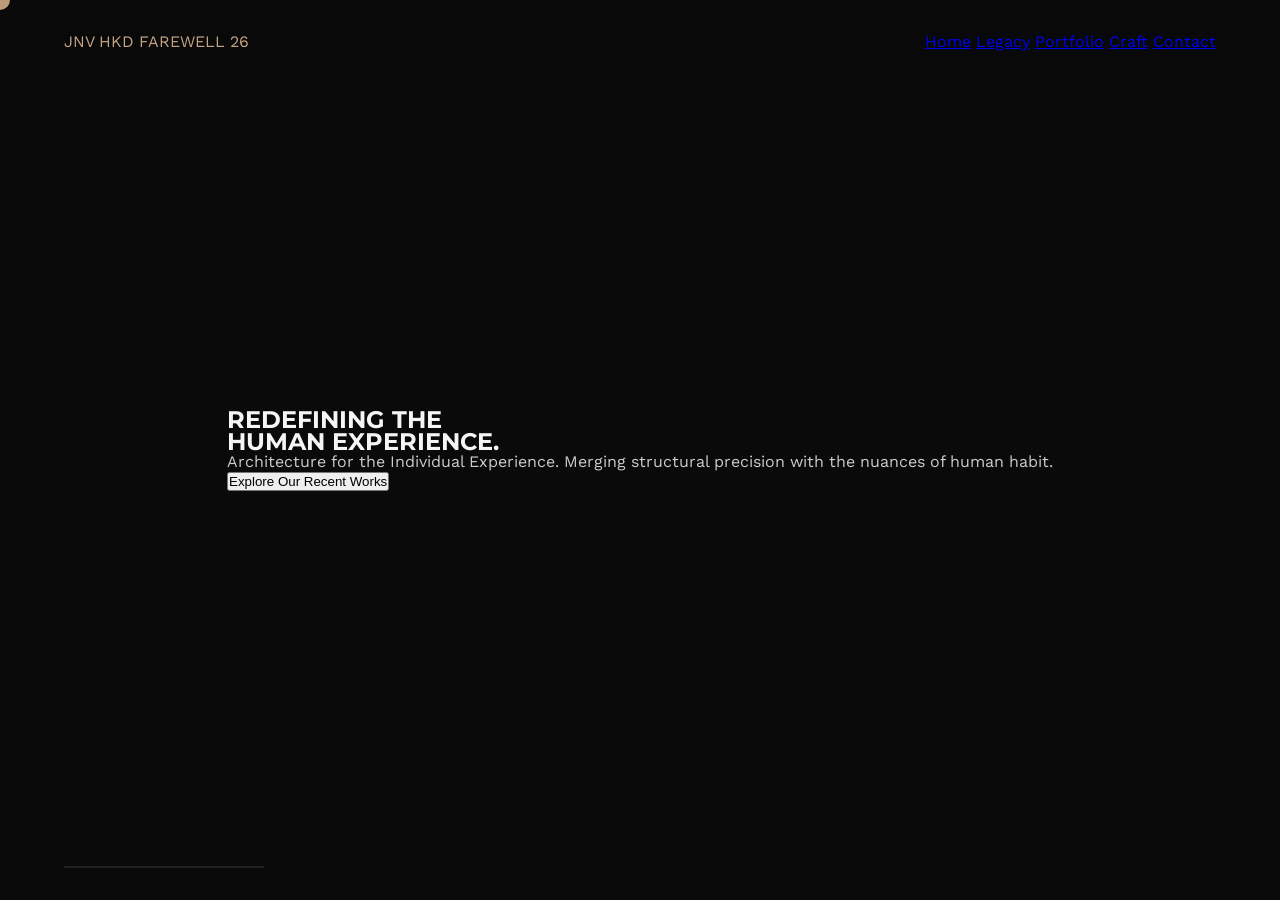
==== index.html @ 6fe00f1c "Rename landingpage.html to index.html" ====
<!DOCTYPE html>
<html lang="en">
<head>
    <meta charset="UTF-8">
    <meta name="viewport" content="width=device-width, initial-scale=1.0">
    <title>JNV HKD FAREWELL 26 | Architectural Legacy</title>
    <!-- Fonts -->
    <link rel="preconnect" href="https://fonts.googleapis.com">
    <link rel="preconnect" href="https://fonts.gstatic.com" crossorigin>
    <link href="https://fonts.googleapis.com/css2?family=Montserrat:wght@800;900&family=Work+Sans:wght@300;400;500&display=swap" rel="stylesheet">
    <script src="style.css"></script>
    <style>
        :root {
            --bg-color: #0A0A0A;
            --text-color: #F5F5F5;
            --accent-color: #C4A484;
            --accent-muted: rgba(196, 164, 132, 0.4);
        }

        * {
            margin: 0;
            padding: 0;
            box-sizing: border-box;
            cursor: none !important; /* Hide default cursor */
        }

        body {
            background-color: var(--bg-color);
            color: var(--text-color);
            font-family: 'Work Sans', sans-serif;
            overflow: hidden; /* Prevent body scroll, use container scroll */
        }

        h1, h2, h3 {
            font-family: 'Montserrat', sans-serif;
            text-transform: uppercase;
            line-height: 0.9;
        }

        /* Custom Cursor */
        #cursor {
            position: fixed;
            width: 20px;
            height: 20px;
            background: var(--accent-color);
            border-radius: 50%;
            pointer-events: none;
            z-index: 9999;
            mix-blend-mode: difference;
            transition: transform 0.2s ease, opacity 0.2s ease, border-radius 0.2s ease;
            transform: translate(-50%, -50%);
        }

        #cursor.hovered {
            transform: translate(-50%, -50%) scale(3);
            opacity: 0.5;
        }

        #cursor.plus::after {
            content: '+';
            position: absolute;
            top: 50%;
            left: 50%;
            transform: translate(-50%, -50%);
            color: white;
            font-size: 10px;
            font-family: serif;
        }

        /* Layout Container */
        .snap-container {
            display: flex;
            width: 100vw;
            height: 100vh;
            overflow-x: scroll;
            scroll-snap-type: x mandatory;
            scrollbar-width: none; /* Firefox */
            -ms-overflow-style: none;  /* IE/Edge */
        }

        .snap-container::-webkit-scrollbar {
            display: none; /* Chrome/Safari */
        }

        section {
            flex: 0 0 100vw;
            height: 100vh;
            scroll-snap-align: start;
            scroll-snap-stop: always;
            position: relative;
            display: flex;
            align-items: center;
            justify-content: center;
            padding: 4rem;
            overflow: hidden;
        }

        /* Sticky Nav */
        nav {
            position: fixed;
            top: 0;
            left: 0;
            width: 100%;
            padding: 2rem 4rem;
            z-index: 1000;
            display: flex;
            justify-content: space-between;
            align-items: center;
            backdrop-filter: blur(10px);
            background: rgba(10, 10, 10, 0.1);
            transition: background 0.3s ease;
        }

        nav.scrolled {
            background: rgba(0,0,0,0.9);
            border-bottom: 1px solid #222;
        }

        /* Hero Ken Burns */
        .hero-bg {
            position: absolute;
            top: 0;
            left: 0;
            width: 100%;
            height: 100%;
            z-index: -1;
            background: linear-gradient(rgba(10,10,10,0.7), rgba(10,10,10,0.7)), 
                        url('https://images.unsplash.com/photo-1486406146926-c627a92ad1ab?auto=format&fit=crop&q=80&w=2070') center/cover;
            animation: kenBurns 20s infinite alternate;
        }

        @keyframes kenBurns {
            0% { transform: scale(1); }
            100% { transform: scale(1.1); }
        }

        /* Gallery Parallax Styles */
        .gallery-item {
            position: relative;
            width: 30vw;
            height: 60vh;
            margin: 0 2rem;
            overflow: hidden;
            flex-shrink: 0;
        }

        .gallery-img-wrapper {
            position: absolute;
            top: 0;
            left: -20%;
            width: 140%;
            height: 100%;
            background-size: cover;
            background-position: center;
            will-change: transform;
        }

        .gallery-content {
            position: relative;
            z-index: 10;
            height: 100%;
            display: flex;
            flex-direction: column;
            justify-content: flex-end;
            padding: 2rem;
            background: linear-gradient(to top, rgba(0,0,0,0.8), transparent);
            opacity: 0;
            transform: translateY(20px);
            transition: all 0.5s ease;
        }

        .gallery-item:hover .gallery-content {
            opacity: 1;
            transform: translateY(0);
        }

        .gallery-item:hover .gallery-img-wrapper {
            filter: brightness(0.5);
        }

        /* Entrance Animations */
        .fade-slide {
            opacity: 0;
            transform: translateY(30px);
            transition: all 0.8s cubic-bezier(0.16, 1, 0.3, 1);
        }

        .fade-slide.visible {
            opacity: 1;
            transform: translateY(0);
        }

        /* Progress Bar */
        .progress-container {
            position: fixed;
            bottom: 2rem;
            left: 4rem;
            width: 200px;
            height: 2px;
            background: #222;
            z-index: 1000;
        }

        .progress-bar {
            height: 100%;
            background: var(--accent-color);
            width: 0%;
            transition: width 0.1s linear;
        }

        /* Responsive */
        @media (max-width: 768px) {
            body { overflow-y: auto; }
            .snap-container {
                flex-direction: column;
                height: auto;
                width: 100%;
                overflow-x: hidden;
                scroll-snap-type: none;
            }
            section {
                width: 100%;
                height: auto;
                min-height: 100vh;
                padding: 6rem 2rem;
            }
            .gallery-item {
                width: 100%;
                margin: 1rem 0;
            }
            nav { padding: 1rem 2rem; }
            .progress-container { display: none; }
        }

        /* Form styling */
        input, select, textarea {
            background: transparent;
            border: 1px solid #333;
            color: white;
            padding: 1rem;
            width: 100%;
            outline: none;
            transition: border-color 0.3s ease;
        }

        input:focus, select:focus, textarea:focus {
            border-color: #22c55e; /* Soft green pulse */
            box-shadow: 0 0 10px rgba(34, 197, 94, 0.1);
        }
    </style>
</head>
<body>

    <div id="cursor"></div>

    <nav id="navbar">
        <div class="text-2xl font-black tracking-tighter" style="color: var(--accent-color);">JNV HKD FAREWELL 26</div>
        <div class="hidden md:flex gap-8 uppercase text-xs tracking-widest font-medium">
            <a href="#hero" class="nav-link">Home</a>
            <a href="#philosophy" class="nav-link">Legacy</a>
            <a href="#gallery" class="nav-link">Portfolio</a>
            <a href="#services" class="nav-link">Craft</a>
            <a href="#contact" class="px-4 py-2 bg-[#F5F5F5] text-black font-bold hover:bg-[#C4A484] transition-colors nav-link">Contact</a>
        </div>
    </nav>

    <div class="progress-container">
        <div class="progress-bar" id="progressBar"></div>
    </div>

    <main class="snap-container" id="mainScroller">
        
        <!-- SECTION 1: HERO -->
        <section id="hero">
            <div class="hero-bg"></div>
            <div class="max-w-6xl w-full text-center md:text-left z-10">
                <h1 class="text-6xl md:text-9xl mb-4 fade-slide">Redefining the <br>Human Experience.</h1>
                <p class="text-lg md:text-2xl font-light max-w-2xl mb-8 fade-slide" style="color: #ccc;">
                    Architecture for the Individual Experience. Merging structural precision with the nuances of human habit.
                </p>
                <div class="fade-slide">
                    <button class="gallery-trigger group relative overflow-hidden px-10 py-4 border border-[#F5F5F5] text-[#F5F5F5] uppercase tracking-widest text-sm font-bold transition-all">
                        <span class="relative z-10 group-hover:text-black transition-colors">Explore Our Recent Works</span>
                        <div class="absolute inset-0 bg-white translate-y-full group-hover:translate-y-0 transition-transform duration-300"></div>
                    </button>
                </div>
            </div>
        </section>

        <!-- SECTION 2: PHILOSOPHY -->
        <section id="philosophy" class="bg-[#111]">
            <div class="grid grid-cols-1 md:grid-cols-2 gap-12 max-w-6xl w-full items-center">
                <div class="fade-slide">
                    <span class="text-[#C4A484] tracking-[0.3em] uppercase text-xs font-bold mb-4 block">Our Ethos</span>
                    <h2 class="text-5xl md:text-7xl mb-6">Restrained.<br>Elegant.<br>Precise.</h2>
                    <p class="text-xl leading-relaxed text-[#aaa] font-light">
                        We cater to the unique culture of our clients, creating spaces that optimize productivity and foster emotional resonance. Every line drawn is a commitment to professional integrity and expertise.
                    </p>
                </div>
                <div class="fade-slide">
                    <img src="https://images.unsplash.com/photo-1600585154340-be6161a56a0c?auto=format&fit=crop&q=80&w=1000" class="w-full grayscale hover:grayscale-0 transition-all duration-700" alt="Minimalist Architecture">
                </div>
            </div>
        </section>

        <!-- SECTION 3: PROJECT GALLERY -->
        <section id="gallery" class="flex flex-col items-start justify-center overflow-visible">
            <div class="mb-12 ml-4 md:ml-20 fade-slide">
                <h2 class="text-5xl md:text-8xl">The Proof</h2>
                <p class="text-[#C4A484] tracking-widest uppercase text-sm mt-2">Curated structural narratives</p>
            </div>
            
            <div class="flex flex-nowrap md:px-20 overflow-visible" id="parallaxGallery">
                <!-- Project Card 1 -->
                <div class="gallery-item group">
                    <div class="gallery-img-wrapper" style="background-image: url('DSC_0413.JPG');"></div>
                    <div class="gallery-content">
                        <span class="text-xs uppercase tracking-tighter mb-2">Residential</span>
                        <h3 class="text-2xl mb-4">The Obsidian Villa</h3>
                        <button class="text-left text-xs border-b border-white pb-1 w-max">VIEW PROJECT</button>
                    </div>
                </div>

                <!-- Project Card 2 -->
                <div class="gallery-item group">
                    <div class="gallery-img-wrapper" style="background-image: url('https://images.unsplash.com/photo-1497366216548-37526070297c?auto=format&fit=crop&q=80&w=1000');"></div>
                    <div class="gallery-content">
                        <span class="text-xs uppercase tracking-tighter mb-2">Commercial</span>
                        <h3 class="text-2xl mb-4">Ether Headquarters</h3>
                        <button class="text-left text-xs border-b border-white pb-1 w-max">VIEW PROJECT</button>
                    </div>
                </div>

                <!-- Project Card 3 -->
                <div class="gallery-item group">
                    <div class="gallery-img-wrapper" style="background-image: url('https://images.unsplash.com/photo-1518005020410-67bc15408221?auto=format&fit=crop&q=80&w=1000');"></div>
                    <div class="gallery-content">
                        <span class="text-xs uppercase tracking-tighter mb-2">Institutional</span>
                        <h3 class="text-2xl mb-4">Monolith Academy</h3>
                        <button class="text-left text-xs border-b border-white pb-1 w-max">VIEW PROJECT</button>
                    </div>
                </div>
            </div>
        </section>

        <!-- SECTION 4: SERVICES -->
        <section id="services" class="bg-[#050505]">
            <div class="max-w-6xl w-full">
                <div class="text-center mb-16 fade-slide">
                    <h2 class="text-5xl md:text-8xl mb-4">Luxuriously Practical</h2>
                    <p class="text-[#C4A484] tracking-[0.5em] uppercase text-sm">Our Core Competencies</p>
                </div>

                <div class="grid grid-cols-1 md:grid-cols-3 gap-1 px-4 fade-slide">
                    <div class="p-12 border border-[#222] hover:bg-[#111] transition-colors group">
                        <div class="text-[#C4A484] text-4xl mb-6">01</div>
                        <h3 class="text-xl mb-4">Architectural Planning</h3>
                        <p class="text-[#888] text-sm leading-relaxed">Systematic blueprinting merging aesthetic vision with functional feasibility and environmental harmony.</p>
                    </div>
                    <div class="p-12 border border-[#222] hover:bg-[#111] transition-colors group">
                        <div class="text-[#C4A484] text-4xl mb-6">02</div>
                        <h3 class="text-xl mb-4">Interior Styling</h3>
                        <p class="text-[#888] text-sm leading-relaxed">Curation of textures, light, and furniture to create an atmosphere that speaks to the individual human habit.</p>
                    </div>
                    <div class="p-12 border border-[#222] hover:bg-[#111] transition-colors group">
                        <div class="text-[#C4A484] text-4xl mb-6">03</div>
                        <h3 class="text-xl mb-4">Project Management</h3>
                        <p class="text-[#888] text-sm leading-relaxed">End-to-end oversight ensuring structural integrity, budget adherence, and timely delivery of excellence.</p>
                    </div>
                </div>

                <!-- Social Proof Bar -->
                <div class="mt-20 border-t border-[#222] pt-12 flex flex-wrap justify-center gap-12 opacity-30 fade-slide">
                    <span class="text-xs font-bold tracking-widest grayscale hover:grayscale-0 cursor-pointer">BUILDER DIGEST</span>
                    <span class="text-xs font-bold tracking-widest grayscale hover:grayscale-0 cursor-pointer">RIBA GOLD</span>
                    <span class="text-xs font-bold tracking-widest grayscale hover:grayscale-0 cursor-pointer">ARCH DAILY</span>
                    <span class="text-xs font-bold tracking-widest grayscale hover:grayscale-0 cursor-pointer">PREMIUM 500</span>
                </div>
            </div>
        </section>

        <!-- SECTION 5: CONTACT -->
        <section id="contact">
            <div class="grid grid-cols-1 md:grid-cols-2 gap-16 max-w-6xl w-full">
                <div class="fade-slide">
                    <h2 class="text-6xl md:text-8xl mb-6">Start Your Journey.</h2>
                    <p class="text-[#888] mb-12">Trusted by 12,000+ homeowners and developers worldwide. Our consultation process begins with understanding your unique lifestyle.</p>
                    
                    <div class="flex flex-col gap-4 text-sm font-medium">
                        <div class="flex items-center gap-4">
                            <span class="w-10 h-10 flex items-center justify-center border border-[#222] text-[#C4A484]">E</span>
                            legacy@farewell26.com
                        </div>
                        <div class="flex items-center gap-4">
                            <span class="w-10 h-10 flex items-center justify-center border border-[#222] text-[#C4A484]">L</span>
                            +1 (555) 26-LEGACY
                        </div>
                    </div>
                </div>

                <div class="bg-[#111] p-8 md:p-12 fade-slide">
                    <form class="flex flex-col gap-6">
                        <div class="grid grid-cols-2 gap-4">
                            <input type="text" placeholder="FULL NAME" required>
                            <select required>
                                <option value="" disabled selected>PROJECT TYPE</option>
                                <option>Residential</option>
                                <option>Commercial</option>
                                <option>Institutional</option>
                            </select>
                        </div>
                        <div class="grid grid-cols-2 gap-4">
                            <input type="text" placeholder="BUDGET (USD)">
                            <input type="text" placeholder="TIMELINE">
                        </div>
                        <textarea rows="4" placeholder="BRIEF DESCRIPTION OF YOUR VISION"></textarea>
                        <button type="submit" class="w-full bg-[#C4A484] text-black font-black py-4 uppercase tracking-[0.3em] hover:bg-[#F5F5F5] transition-colors">
                            Initialize Project
                        </button>
                    </form>
                </div>
            </div>
        </section>
    </main>

    <script>
        // --- 1. Custom Cursor Logic ---
        const cursor = document.getElementById('cursor');
        const links = document.querySelectorAll('.nav-link, button, input, select, textarea, .gallery-item');

        window.addEventListener('mousemove', (e) => {
            cursor.style.left = e.clientX + 'px';
            cursor.style.top = e.clientY + 'px';
        });

        links.forEach(link => {
            link.addEventListener('mouseenter', () => {
                cursor.classList.add('hovered');
                if (link.classList.contains('gallery-item')) {
                    cursor.classList.add('plus');
                }
            });
            link.addEventListener('mouseleave', () => {
                cursor.classList.remove('hovered');
                cursor.classList.remove('plus');
            });
        });

        // --- 2. Horizontal Scroll Parallax & Progress ---
        const scroller = document.getElementById('mainScroller');
        const progressBar = document.getElementById('progressBar');
        const nav = document.getElementById('navbar');
        const galleryItems = document.querySelectorAll('.gallery-item');

        scroller.addEventListener('scroll', () => {
            const scrollLeft = scroller.scrollLeft;
            const maxScroll = scroller.scrollWidth - window.innerWidth;
            const progress = (scrollLeft / maxScroll) * 100;
            
            progressBar.style.width = progress + '%';

            // Nav background transition
            if (scrollLeft > 50) {
                nav.classList.add('scrolled');
            } else {
                nav.classList.remove('scrolled');
            }

            // Parallax for gallery images
            galleryItems.forEach(item => {
                const wrapper = item.querySelector('.gallery-img-wrapper');
                const itemRect = item.getBoundingClientRect();
                const containerRect = scroller.getBoundingClientRect();
                
                // Calculate position relative to viewport
                const relativeX = itemRect.left - containerRect.left;
                // Move the background image slightly slower than foreground
                const moveX = relativeX * 0.15; 
                wrapper.style.transform = `translateX(${moveX}px)`;
            });
        });

        // --- 3. Intersection Observer for Animations ---
        const observerOptions = {
            threshold: 0.2
        };

        const revealObserver = new IntersectionObserver((entries) => {
            entries.forEach(entry => {
                if (entry.isIntersecting) {
                    entry.target.classList.add('visible');
                }
            });
        }, observerOptions);

        document.querySelectorAll('.fade-slide').forEach(el => {
            revealObserver.observe(el);
        });

        // CTA Scroll trigger
        document.querySelector('.gallery-trigger').addEventListener('click', () => {
            document.getElementById('gallery').scrollIntoView({ behavior: 'smooth' });
        });

        // Mobile Fix: Remove snap on small screens if scroller layout changes
        const checkMobile = () => {
            if (window.innerWidth < 768) {
                scroller.style.overflowX = 'hidden';
                scroller.style.overflowY = 'auto';
            } else {
                scroller.style.overflowX = 'scroll';
                scroller.style.overflowY = 'hidden';
            }
        };

        window.addEventListener('resize', checkMobile);
        checkMobile();

        // Form feedback mock
        document.querySelector('form').addEventListener('submit', (e) => {
            e.preventDefault();
            const btn = e.target.querySelector('button');
            const originalText = btn.innerText;
            btn.innerText = "PROJECT INITIALIZED ✓";
            btn.style.backgroundColor = "#22c55e";
            setTimeout(() => {
                btn.innerText = originalText;
                btn.style.backgroundColor = "";
                e.target.reset();
            }, 3000);
        });

    </script>
</body>
</html>
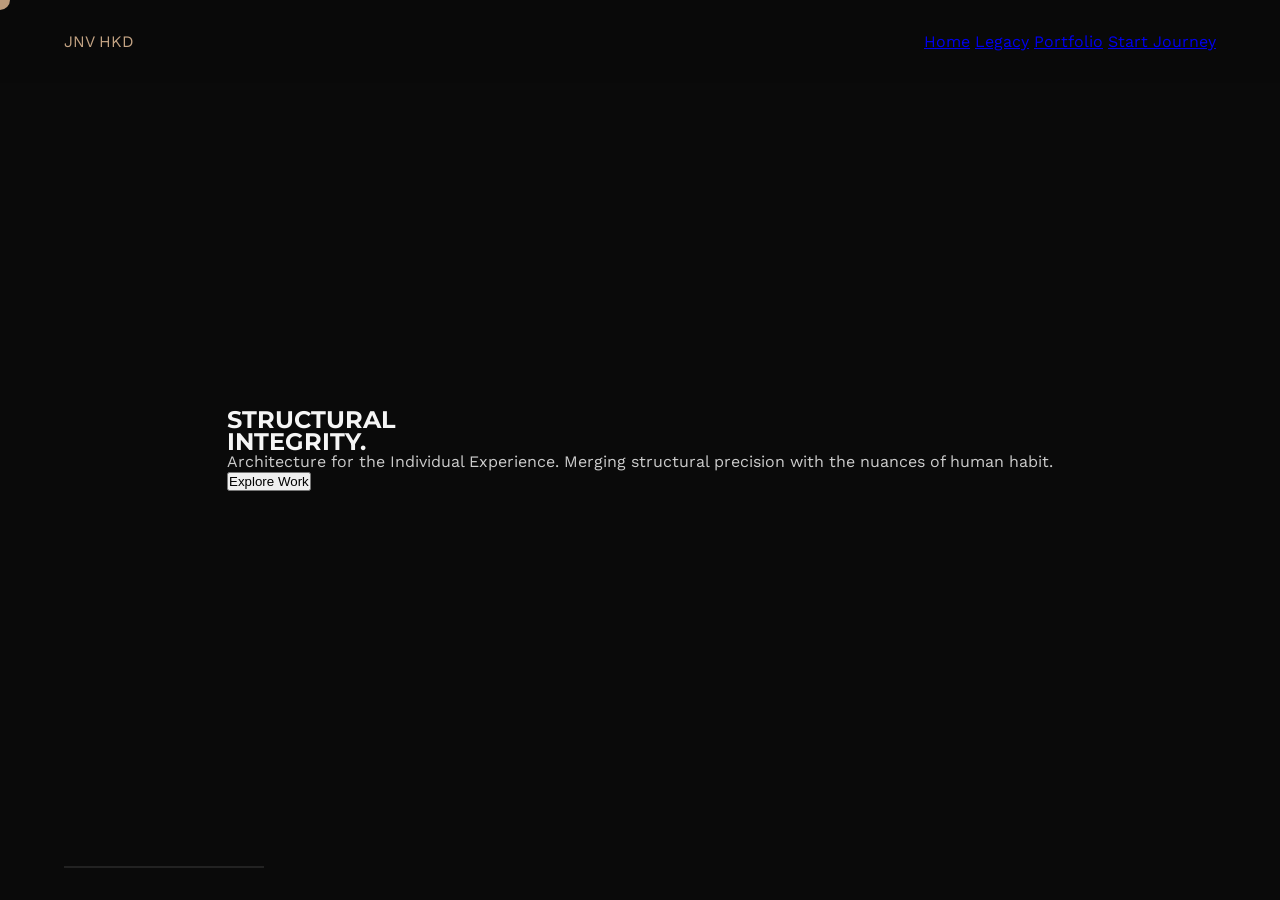
==== commit 9708ac4c: "Update index.html" ====
--- a/index.html
+++ b/index.html
@@ -8,7 +8,8 @@
     <link rel="preconnect" href="https://fonts.googleapis.com">
     <link rel="preconnect" href="https://fonts.gstatic.com" crossorigin>
     <link href="https://fonts.googleapis.com/css2?family=Montserrat:wght@800;900&family=Work+Sans:wght@300;400;500&display=swap" rel="stylesheet">
-    <script src="style.css"></script>
+    <!-- Tailwind for utility layout -->
+    <script src="https://cdn.tailwindcss.com"></script>
     <style>
         :root {
             --bg-color: #0A0A0A;
@@ -21,14 +22,14 @@
             margin: 0;
             padding: 0;
             box-sizing: border-box;
-            cursor: none !important; /* Hide default cursor */
+            cursor: none !important; 
         }
 
         body {
             background-color: var(--bg-color);
             color: var(--text-color);
             font-family: 'Work Sans', sans-serif;
-            overflow: hidden; /* Prevent body scroll, use container scroll */
+            overflow: hidden; 
         }
 
         h1, h2, h3 {
@@ -67,19 +68,19 @@
             font-family: serif;
         }
 
-        /* Layout Container */
+        /* Snap Container */
         .snap-container {
             display: flex;
             width: 100vw;
             height: 100vh;
             overflow-x: scroll;
             scroll-snap-type: x mandatory;
-            scrollbar-width: none; /* Firefox */
-            -ms-overflow-style: none;  /* IE/Edge */
+            scrollbar-width: none;
+            -ms-overflow-style: none;
         }
 
         .snap-container::-webkit-scrollbar {
-            display: none; /* Chrome/Safari */
+            display: none;
         }
 
         section {
@@ -95,7 +96,6 @@
             overflow: hidden;
         }
 
-        /* Sticky Nav */
         nav {
             position: fixed;
             top: 0;
@@ -116,7 +116,6 @@
             border-bottom: 1px solid #222;
         }
 
-        /* Hero Ken Burns */
         .hero-bg {
             position: absolute;
             top: 0;
@@ -134,7 +133,6 @@
             100% { transform: scale(1.1); }
         }
 
-        /* Gallery Parallax Styles */
         .gallery-item {
             position: relative;
             width: 30vw;
@@ -174,11 +172,6 @@
             transform: translateY(0);
         }
 
-        .gallery-item:hover .gallery-img-wrapper {
-            filter: brightness(0.5);
-        }
-
-        /* Entrance Animations */
         .fade-slide {
             opacity: 0;
             transform: translateY(30px);
@@ -190,7 +183,6 @@
             transform: translateY(0);
         }
 
-        /* Progress Bar */
         .progress-container {
             position: fixed;
             bottom: 2rem;
@@ -205,10 +197,8 @@
             height: 100%;
             background: var(--accent-color);
             width: 0%;
-            transition: width 0.1s linear;
-        }
-
-        /* Responsive */
+        }
+
         @media (max-width: 768px) {
             body { overflow-y: auto; }
             .snap-container {
@@ -232,7 +222,6 @@
             .progress-container { display: none; }
         }
 
-        /* Form styling */
         input, select, textarea {
             background: transparent;
             border: 1px solid #333;
@@ -244,7 +233,7 @@
         }
 
         input:focus, select:focus, textarea:focus {
-            border-color: #22c55e; /* Soft green pulse */
+            border-color: #22c55e;
             box-shadow: 0 0 10px rgba(34, 197, 94, 0.1);
         }
     </style>
@@ -254,13 +243,12 @@
     <div id="cursor"></div>
 
     <nav id="navbar">
-        <div class="text-2xl font-black tracking-tighter" style="color: var(--accent-color);">JNV HKD FAREWELL 26</div>
+        <div class="text-2xl font-black tracking-tighter" style="color: var(--accent-color);">JNV HKD</div>
         <div class="hidden md:flex gap-8 uppercase text-xs tracking-widest font-medium">
             <a href="#hero" class="nav-link">Home</a>
             <a href="#philosophy" class="nav-link">Legacy</a>
             <a href="#gallery" class="nav-link">Portfolio</a>
-            <a href="#services" class="nav-link">Craft</a>
-            <a href="#contact" class="px-4 py-2 bg-[#F5F5F5] text-black font-bold hover:bg-[#C4A484] transition-colors nav-link">Contact</a>
+            <a href="#contact" class="px-4 py-2 bg-[#F5F5F5] text-black font-bold hover:bg-[#C4A484] transition-colors nav-link">Start Journey</a>
         </div>
     </nav>
 
@@ -270,152 +258,77 @@
 
     <main class="snap-container" id="mainScroller">
         
-        <!-- SECTION 1: HERO -->
         <section id="hero">
             <div class="hero-bg"></div>
             <div class="max-w-6xl w-full text-center md:text-left z-10">
-                <h1 class="text-6xl md:text-9xl mb-4 fade-slide">Redefining the <br>Human Experience.</h1>
+                <h1 class="text-6xl md:text-9xl mb-4 fade-slide">Structural<br>Integrity.</h1>
                 <p class="text-lg md:text-2xl font-light max-w-2xl mb-8 fade-slide" style="color: #ccc;">
                     Architecture for the Individual Experience. Merging structural precision with the nuances of human habit.
                 </p>
                 <div class="fade-slide">
-                    <button class="gallery-trigger group relative overflow-hidden px-10 py-4 border border-[#F5F5F5] text-[#F5F5F5] uppercase tracking-widest text-sm font-bold transition-all">
-                        <span class="relative z-10 group-hover:text-black transition-colors">Explore Our Recent Works</span>
+                    <button id="cta-explore" class="group relative overflow-hidden px-10 py-4 border border-[#F5F5F5] text-[#F5F5F5] uppercase tracking-widest text-sm font-bold transition-all">
+                        <span class="relative z-10 group-hover:text-black transition-colors">Explore Work</span>
                         <div class="absolute inset-0 bg-white translate-y-full group-hover:translate-y-0 transition-transform duration-300"></div>
                     </button>
                 </div>
             </div>
         </section>
 
-        <!-- SECTION 2: PHILOSOPHY -->
         <section id="philosophy" class="bg-[#111]">
             <div class="grid grid-cols-1 md:grid-cols-2 gap-12 max-w-6xl w-full items-center">
                 <div class="fade-slide">
-                    <span class="text-[#C4A484] tracking-[0.3em] uppercase text-xs font-bold mb-4 block">Our Ethos</span>
-                    <h2 class="text-5xl md:text-7xl mb-6">Restrained.<br>Elegant.<br>Precise.</h2>
+                    <span class="text-[#C4A484] tracking-[0.3em] uppercase text-xs font-bold mb-4 block">Philosophy</span>
+                    <h2 class="text-5xl md:text-7xl mb-6">Elegant.<br>Precise.</h2>
                     <p class="text-xl leading-relaxed text-[#aaa] font-light">
-                        We cater to the unique culture of our clients, creating spaces that optimize productivity and foster emotional resonance. Every line drawn is a commitment to professional integrity and expertise.
+                        We optimize productivity through space. Our firm caters to the client’s unique culture, ensuring professional integrity in every square foot.
                     </p>
                 </div>
                 <div class="fade-slide">
-                    <img src="https://images.unsplash.com/photo-1600585154340-be6161a56a0c?auto=format&fit=crop&q=80&w=1000" class="w-full grayscale hover:grayscale-0 transition-all duration-700" alt="Minimalist Architecture">
+                    <img src="https://images.unsplash.com/photo-1600585154340-be6161a56a0c?auto=format&fit=crop&q=80&w=1000" class="w-full grayscale" alt="Architecture">
                 </div>
             </div>
         </section>
 
-        <!-- SECTION 3: PROJECT GALLERY -->
-        <section id="gallery" class="flex flex-col items-start justify-center overflow-visible">
+        <section id="gallery" class="flex flex-col items-start justify-center">
             <div class="mb-12 ml-4 md:ml-20 fade-slide">
                 <h2 class="text-5xl md:text-8xl">The Proof</h2>
-                <p class="text-[#C4A484] tracking-widest uppercase text-sm mt-2">Curated structural narratives</p>
             </div>
             
-            <div class="flex flex-nowrap md:px-20 overflow-visible" id="parallaxGallery">
-                <!-- Project Card 1 -->
+            <div class="flex flex-nowrap md:px-20" id="parallaxGallery">
                 <div class="gallery-item group">
-                    <div class="gallery-img-wrapper" style="background-image: url('DSC_0413.JPG');"></div>
+                    <div class="gallery-img-wrapper" style="background-image: url('https://images.unsplash.com/photo-1512917774080-9991f1c4c750?auto=format&fit=crop&q=80&w=1000');"></div>
                     <div class="gallery-content">
-                        <span class="text-xs uppercase tracking-tighter mb-2">Residential</span>
-                        <h3 class="text-2xl mb-4">The Obsidian Villa</h3>
-                        <button class="text-left text-xs border-b border-white pb-1 w-max">VIEW PROJECT</button>
+                        <h3 class="text-2xl">Residential</h3>
                     </div>
                 </div>
-
-                <!-- Project Card 2 -->
                 <div class="gallery-item group">
                     <div class="gallery-img-wrapper" style="background-image: url('https://images.unsplash.com/photo-1497366216548-37526070297c?auto=format&fit=crop&q=80&w=1000');"></div>
                     <div class="gallery-content">
-                        <span class="text-xs uppercase tracking-tighter mb-2">Commercial</span>
-                        <h3 class="text-2xl mb-4">Ether Headquarters</h3>
-                        <button class="text-left text-xs border-b border-white pb-1 w-max">VIEW PROJECT</button>
+                        <h3 class="text-2xl">Commercial</h3>
                     </div>
                 </div>
-
-                <!-- Project Card 3 -->
-                <div class="gallery-item group">
-                    <div class="gallery-img-wrapper" style="background-image: url('https://images.unsplash.com/photo-1518005020410-67bc15408221?auto=format&fit=crop&q=80&w=1000');"></div>
-                    <div class="gallery-content">
-                        <span class="text-xs uppercase tracking-tighter mb-2">Institutional</span>
-                        <h3 class="text-2xl mb-4">Monolith Academy</h3>
-                        <button class="text-left text-xs border-b border-white pb-1 w-max">VIEW PROJECT</button>
-                    </div>
-                </div>
             </div>
         </section>
 
-        <!-- SECTION 4: SERVICES -->
-        <section id="services" class="bg-[#050505]">
-            <div class="max-w-6xl w-full">
-                <div class="text-center mb-16 fade-slide">
-                    <h2 class="text-5xl md:text-8xl mb-4">Luxuriously Practical</h2>
-                    <p class="text-[#C4A484] tracking-[0.5em] uppercase text-sm">Our Core Competencies</p>
-                </div>
-
-                <div class="grid grid-cols-1 md:grid-cols-3 gap-1 px-4 fade-slide">
-                    <div class="p-12 border border-[#222] hover:bg-[#111] transition-colors group">
-                        <div class="text-[#C4A484] text-4xl mb-6">01</div>
-                        <h3 class="text-xl mb-4">Architectural Planning</h3>
-                        <p class="text-[#888] text-sm leading-relaxed">Systematic blueprinting merging aesthetic vision with functional feasibility and environmental harmony.</p>
-                    </div>
-                    <div class="p-12 border border-[#222] hover:bg-[#111] transition-colors group">
-                        <div class="text-[#C4A484] text-4xl mb-6">02</div>
-                        <h3 class="text-xl mb-4">Interior Styling</h3>
-                        <p class="text-[#888] text-sm leading-relaxed">Curation of textures, light, and furniture to create an atmosphere that speaks to the individual human habit.</p>
-                    </div>
-                    <div class="p-12 border border-[#222] hover:bg-[#111] transition-colors group">
-                        <div class="text-[#C4A484] text-4xl mb-6">03</div>
-                        <h3 class="text-xl mb-4">Project Management</h3>
-                        <p class="text-[#888] text-sm leading-relaxed">End-to-end oversight ensuring structural integrity, budget adherence, and timely delivery of excellence.</p>
-                    </div>
-                </div>
-
-                <!-- Social Proof Bar -->
-                <div class="mt-20 border-t border-[#222] pt-12 flex flex-wrap justify-center gap-12 opacity-30 fade-slide">
-                    <span class="text-xs font-bold tracking-widest grayscale hover:grayscale-0 cursor-pointer">BUILDER DIGEST</span>
-                    <span class="text-xs font-bold tracking-widest grayscale hover:grayscale-0 cursor-pointer">RIBA GOLD</span>
-                    <span class="text-xs font-bold tracking-widest grayscale hover:grayscale-0 cursor-pointer">ARCH DAILY</span>
-                    <span class="text-xs font-bold tracking-widest grayscale hover:grayscale-0 cursor-pointer">PREMIUM 500</span>
-                </div>
-            </div>
-        </section>
-
-        <!-- SECTION 5: CONTACT -->
         <section id="contact">
             <div class="grid grid-cols-1 md:grid-cols-2 gap-16 max-w-6xl w-full">
                 <div class="fade-slide">
-                    <h2 class="text-6xl md:text-8xl mb-6">Start Your Journey.</h2>
-                    <p class="text-[#888] mb-12">Trusted by 12,000+ homeowners and developers worldwide. Our consultation process begins with understanding your unique lifestyle.</p>
-                    
-                    <div class="flex flex-col gap-4 text-sm font-medium">
-                        <div class="flex items-center gap-4">
-                            <span class="w-10 h-10 flex items-center justify-center border border-[#222] text-[#C4A484]">E</span>
-                            legacy@farewell26.com
-                        </div>
-                        <div class="flex items-center gap-4">
-                            <span class="w-10 h-10 flex items-center justify-center border border-[#222] text-[#C4A484]">L</span>
-                            +1 (555) 26-LEGACY
-                        </div>
-                    </div>
+                    <h2 class="text-6xl md:text-8xl mb-6">Start.</h2>
+                    <p class="text-[#888] mb-12">Trusted by 12,000+ developers worldwide.</p>
                 </div>
 
                 <div class="bg-[#111] p-8 md:p-12 fade-slide">
-                    <form class="flex flex-col gap-6">
-                        <div class="grid grid-cols-2 gap-4">
-                            <input type="text" placeholder="FULL NAME" required>
-                            <select required>
-                                <option value="" disabled selected>PROJECT TYPE</option>
-                                <option>Residential</option>
-                                <option>Commercial</option>
-                                <option>Institutional</option>
-                            </select>
-                        </div>
-                        <div class="grid grid-cols-2 gap-4">
-                            <input type="text" placeholder="BUDGET (USD)">
-                            <input type="text" placeholder="TIMELINE">
-                        </div>
-                        <textarea rows="4" placeholder="BRIEF DESCRIPTION OF YOUR VISION"></textarea>
+                    <!-- NETLIFY FORM ENABLED -->
+                    <form name="contact" method="POST" data-netlify="true" class="flex flex-col gap-6">
+                        <input type="text" name="name" placeholder="FULL NAME" required>
+                        <select name="type" required>
+                            <option value="" disabled selected>PROJECT TYPE</option>
+                            <option>Residential</option>
+                            <option>Commercial</option>
+                        </select>
+                        <textarea name="message" rows="4" placeholder="VISION"></textarea>
                         <button type="submit" class="w-full bg-[#C4A484] text-black font-black py-4 uppercase tracking-[0.3em] hover:bg-[#F5F5F5] transition-colors">
-                            Initialize Project
+                            Submit
                         </button>
                     </form>
                 </div>
@@ -424,7 +337,7 @@
     </main>
 
     <script>
-        // --- 1. Custom Cursor Logic ---
+        // Cursor
         const cursor = document.getElementById('cursor');
         const links = document.querySelectorAll('.nav-link, button, input, select, textarea, .gallery-item');
 
@@ -436,9 +349,7 @@
         links.forEach(link => {
             link.addEventListener('mouseenter', () => {
                 cursor.classList.add('hovered');
-                if (link.classList.contains('gallery-item')) {
-                    cursor.classList.add('plus');
-                }
+                if (link.classList.contains('gallery-item')) cursor.classList.add('plus');
             });
             link.addEventListener('mouseleave', () => {
                 cursor.classList.remove('hovered');
@@ -446,90 +357,35 @@
             });
         });
 
-        // --- 2. Horizontal Scroll Parallax & Progress ---
+        // Scroll Logic
         const scroller = document.getElementById('mainScroller');
         const progressBar = document.getElementById('progressBar');
-        const nav = document.getElementById('navbar');
         const galleryItems = document.querySelectorAll('.gallery-item');
 
         scroller.addEventListener('scroll', () => {
             const scrollLeft = scroller.scrollLeft;
             const maxScroll = scroller.scrollWidth - window.innerWidth;
-            const progress = (scrollLeft / maxScroll) * 100;
-            
-            progressBar.style.width = progress + '%';
-
-            // Nav background transition
-            if (scrollLeft > 50) {
-                nav.classList.add('scrolled');
-            } else {
-                nav.classList.remove('scrolled');
-            }
-
-            // Parallax for gallery images
+            progressBar.style.width = ((scrollLeft / maxScroll) * 100) + '%';
+
             galleryItems.forEach(item => {
                 const wrapper = item.querySelector('.gallery-img-wrapper');
-                const itemRect = item.getBoundingClientRect();
-                const containerRect = scroller.getBoundingClientRect();
-                
-                // Calculate position relative to viewport
-                const relativeX = itemRect.left - containerRect.left;
-                // Move the background image slightly slower than foreground
-                const moveX = relativeX * 0.15; 
-                wrapper.style.transform = `translateX(${moveX}px)`;
+                const relativeX = item.getBoundingClientRect().left;
+                wrapper.style.transform = `translateX(${relativeX * 0.1}px)`;
             });
         });
 
-        // --- 3. Intersection Observer for Animations ---
-        const observerOptions = {
-            threshold: 0.2
-        };
-
+        // Entrance
         const revealObserver = new IntersectionObserver((entries) => {
             entries.forEach(entry => {
-                if (entry.isIntersecting) {
-                    entry.target.classList.add('visible');
-                }
+                if (entry.isIntersecting) entry.target.classList.add('visible');
             });
-        }, observerOptions);
-
-        document.querySelectorAll('.fade-slide').forEach(el => {
-            revealObserver.observe(el);
-        });
-
-        // CTA Scroll trigger
-        document.querySelector('.gallery-trigger').addEventListener('click', () => {
+        }, { threshold: 0.1 });
+
+        document.querySelectorAll('.fade-slide').forEach(el => revealObserver.observe(el));
+
+        document.getElementById('cta-explore').addEventListener('click', () => {
             document.getElementById('gallery').scrollIntoView({ behavior: 'smooth' });
         });
-
-        // Mobile Fix: Remove snap on small screens if scroller layout changes
-        const checkMobile = () => {
-            if (window.innerWidth < 768) {
-                scroller.style.overflowX = 'hidden';
-                scroller.style.overflowY = 'auto';
-            } else {
-                scroller.style.overflowX = 'scroll';
-                scroller.style.overflowY = 'hidden';
-            }
-        };
-
-        window.addEventListener('resize', checkMobile);
-        checkMobile();
-
-        // Form feedback mock
-        document.querySelector('form').addEventListener('submit', (e) => {
-            e.preventDefault();
-            const btn = e.target.querySelector('button');
-            const originalText = btn.innerText;
-            btn.innerText = "PROJECT INITIALIZED ✓";
-            btn.style.backgroundColor = "#22c55e";
-            setTimeout(() => {
-                btn.innerText = originalText;
-                btn.style.backgroundColor = "";
-                e.target.reset();
-            }, 3000);
-        });
-
     </script>
 </body>
 </html>
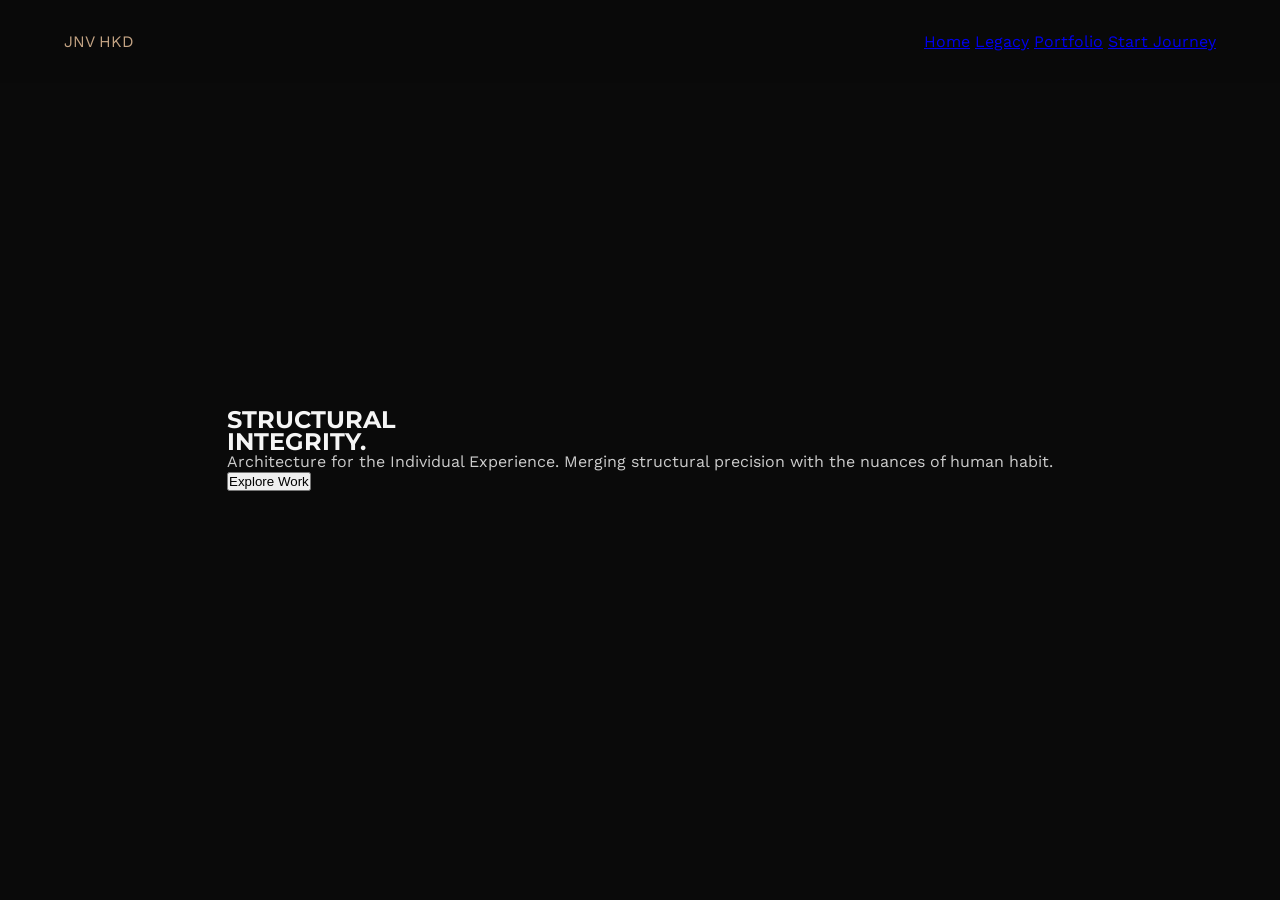
==== commit cb58ac35: "Update index.html" ====
--- a/index.html
+++ b/index.html
@@ -30,6 +30,8 @@
             color: var(--text-color);
             font-family: 'Work Sans', sans-serif;
             overflow: hidden; 
+            width: 100vw;
+            height: 100vh;
         }
 
         h1, h2, h3 {
@@ -50,6 +52,7 @@
             mix-blend-mode: difference;
             transition: transform 0.2s ease, opacity 0.2s ease, border-radius 0.2s ease;
             transform: translate(-50%, -50%);
+            left: -100px; /* Hide initially */
         }
 
         #cursor.hovered {
@@ -68,15 +71,18 @@
             font-family: serif;
         }
 
-        /* Snap Container */
+        /* Snap Container - Updated to Vertical */
         .snap-container {
             display: flex;
+            flex-direction: column;
             width: 100vw;
             height: 100vh;
-            overflow-x: scroll;
-            scroll-snap-type: x mandatory;
+            overflow-y: auto;
+            overflow-x: hidden;
+            scroll-snap-type: y mandatory;
             scrollbar-width: none;
             -ms-overflow-style: none;
+            scroll-behavior: smooth;
         }
 
         .snap-container::-webkit-scrollbar {
@@ -84,7 +90,8 @@
         }
 
         section {
-            flex: 0 0 100vw;
+            flex: 0 0 100vh;
+            width: 100vw;
             height: 100vh;
             scroll-snap-align: start;
             scroll-snap-stop: always;
@@ -133,24 +140,33 @@
             100% { transform: scale(1.1); }
         }
 
+        /* Adjusted Gallery for Vertical Flow */
+        .gallery-grid {
+            display: grid;
+            grid-template-columns: repeat(3, 1fr);
+            gap: 2rem;
+            width: 100%;
+            max-width: 1200px;
+        }
+
         .gallery-item {
             position: relative;
-            width: 30vw;
+            width: 100%;
             height: 60vh;
-            margin: 0 2rem;
             overflow: hidden;
-            flex-shrink: 0;
+            background: #111;
         }
 
         .gallery-img-wrapper {
             position: absolute;
-            top: 0;
-            left: -20%;
-            width: 140%;
-            height: 100%;
+            top: -20%;
+            left: 0;
+            width: 100%;
+            height: 140%;
             background-size: cover;
             background-position: center;
             will-change: transform;
+            transition: transform 0.1s ease-out;
         }
 
         .gallery-content {
@@ -185,41 +201,44 @@
 
         .progress-container {
             position: fixed;
-            bottom: 2rem;
-            left: 4rem;
-            width: 200px;
-            height: 2px;
-            background: #222;
-            z-index: 1000;
+            top: 0;
+            left: 0;
+            width: 100%;
+            height: 3px;
+            background: transparent;
+            z-index: 1001;
         }
 
         .progress-bar {
             height: 100%;
             background: var(--accent-color);
             width: 0%;
+            transition: width 0.1s ease-out;
+        }
+
+        @media (max-width: 1024px) {
+            .gallery-grid {
+                grid-template-columns: repeat(2, 1fr);
+            }
         }
 
         @media (max-width: 768px) {
-            body { overflow-y: auto; }
             .snap-container {
-                flex-direction: column;
-                height: auto;
-                width: 100%;
-                overflow-x: hidden;
                 scroll-snap-type: none;
             }
             section {
-                width: 100%;
+                padding: 6rem 2rem;
                 height: auto;
                 min-height: 100vh;
-                padding: 6rem 2rem;
+                flex: 0 0 auto;
+            }
+            .gallery-grid {
+                grid-template-columns: 1fr;
             }
             .gallery-item {
-                width: 100%;
-                margin: 1rem 0;
-            }
-            nav { padding: 1rem 2rem; }
-            .progress-container { display: none; }
+                height: 40vh;
+            }
+            nav { padding: 1.5rem 2rem; }
         }
 
         input, select, textarea {
@@ -245,10 +264,10 @@
     <nav id="navbar">
         <div class="text-2xl font-black tracking-tighter" style="color: var(--accent-color);">JNV HKD</div>
         <div class="hidden md:flex gap-8 uppercase text-xs tracking-widest font-medium">
-            <a href="#hero" class="nav-link">Home</a>
-            <a href="#philosophy" class="nav-link">Legacy</a>
-            <a href="#gallery" class="nav-link">Portfolio</a>
-            <a href="#contact" class="px-4 py-2 bg-[#F5F5F5] text-black font-bold hover:bg-[#C4A484] transition-colors nav-link">Start Journey</a>
+            <a href="javascript:void(0)" onclick="scrollToSection('hero')" class="nav-link">Home</a>
+            <a href="javascript:void(0)" onclick="scrollToSection('philosophy')" class="nav-link">Legacy</a>
+            <a href="javascript:void(0)" onclick="scrollToSection('gallery')" class="nav-link">Portfolio</a>
+            <a href="javascript:void(0)" onclick="scrollToSection('contact')" class="px-4 py-2 bg-[#F5F5F5] text-black font-bold hover:bg-[#C4A484] transition-colors nav-link">Start Journey</a>
         </div>
     </nav>
 
@@ -289,12 +308,12 @@
             </div>
         </section>
 
-        <section id="gallery" class="flex flex-col items-start justify-center">
-            <div class="mb-12 ml-4 md:ml-20 fade-slide">
+        <section id="gallery" class="flex flex-col items-center justify-center">
+            <div class="mb-12 w-full max-w-6xl fade-slide">
                 <h2 class="text-5xl md:text-8xl">The Proof</h2>
             </div>
             
-            <div class="flex flex-nowrap md:px-20" id="parallaxGallery">
+            <div class="gallery-grid" id="parallaxGallery">
                 <div class="gallery-item group">
                     <div class="gallery-img-wrapper" style="background-image: url('https://images.unsplash.com/photo-1512917774080-9991f1c4c750?auto=format&fit=crop&q=80&w=1000');"></div>
                     <div class="gallery-content">
@@ -305,6 +324,12 @@
                     <div class="gallery-img-wrapper" style="background-image: url('https://images.unsplash.com/photo-1497366216548-37526070297c?auto=format&fit=crop&q=80&w=1000');"></div>
                     <div class="gallery-content">
                         <h3 class="text-2xl">Commercial</h3>
+                    </div>
+                </div>
+                <div class="gallery-item group">
+                    <div class="gallery-img-wrapper" style="background-image: url('https://images.unsplash.com/photo-1487958449943-2429e8be8625?auto=format&fit=crop&q=80&w=1000');"></div>
+                    <div class="gallery-content">
+                        <h3 class="text-2xl">Institutional</h3>
                     </div>
                 </div>
             </div>
@@ -337,7 +362,7 @@
     </main>
 
     <script>
-        // Cursor
+        // Cursor Logic
         const cursor = document.getElementById('cursor');
         const links = document.querySelectorAll('.nav-link, button, input, select, textarea, .gallery-item');
 
@@ -357,34 +382,70 @@
             });
         });
 
-        // Scroll Logic
+        // Navigation Helper (Updated for vertical)
+        function scrollToSection(id) {
+            const section = document.getElementById(id);
+            if (section) {
+                section.scrollIntoView({ behavior: 'smooth', block: 'start' });
+            }
+        }
+
+        // Scroll Logic & Parallax (Updated for vertical)
         const scroller = document.getElementById('mainScroller');
         const progressBar = document.getElementById('progressBar');
         const galleryItems = document.querySelectorAll('.gallery-item');
+        const navbar = document.getElementById('navbar');
 
         scroller.addEventListener('scroll', () => {
-            const scrollLeft = scroller.scrollLeft;
-            const maxScroll = scroller.scrollWidth - window.innerWidth;
-            progressBar.style.width = ((scrollLeft / maxScroll) * 100) + '%';
-
+            const scrollTop = scroller.scrollTop;
+            const maxScroll = scroller.scrollHeight - scroller.clientHeight;
+            
+            // Progress bar update
+            const progress = (scrollTop / maxScroll) * 100;
+            progressBar.style.width = progress + '%';
+
+            // Navbar background
+            if (scrollTop > 50) {
+                navbar.classList.add('scrolled');
+            } else {
+                navbar.classList.remove('scrolled');
+            }
+
+            // Enhanced Vertical Parallax Logic
             galleryItems.forEach(item => {
                 const wrapper = item.querySelector('.gallery-img-wrapper');
-                const relativeX = item.getBoundingClientRect().left;
-                wrapper.style.transform = `translateX(${relativeX * 0.1}px)`;
+                const rect = item.getBoundingClientRect();
+                
+                // Calculate item position relative to the center of the viewport vertically
+                const itemCenterY = rect.top + rect.height / 2;
+                const viewportCenterY = window.innerHeight / 2;
+                const distanceFromCenter = itemCenterY - viewportCenterY;
+                
+                // Translate the inner image on the Y-axis
+                const movement = distanceFromCenter * 0.2;
+                wrapper.style.transform = `translateY(${movement}px)`;
             });
         });
 
-        // Entrance
+        // Intersection Observer for Entrance Animations
+        const revealOptions = {
+            root: scroller,
+            threshold: 0.15
+        };
+
         const revealObserver = new IntersectionObserver((entries) => {
             entries.forEach(entry => {
-                if (entry.isIntersecting) entry.target.classList.add('visible');
+                if (entry.isIntersecting) {
+                    entry.target.classList.add('visible');
+                }
             });
-        }, { threshold: 0.1 });
+        }, revealOptions);
 
         document.querySelectorAll('.fade-slide').forEach(el => revealObserver.observe(el));
 
+        // Explore button trigger
         document.getElementById('cta-explore').addEventListener('click', () => {
-            document.getElementById('gallery').scrollIntoView({ behavior: 'smooth' });
+            scrollToSection('gallery');
         });
     </script>
 </body>
